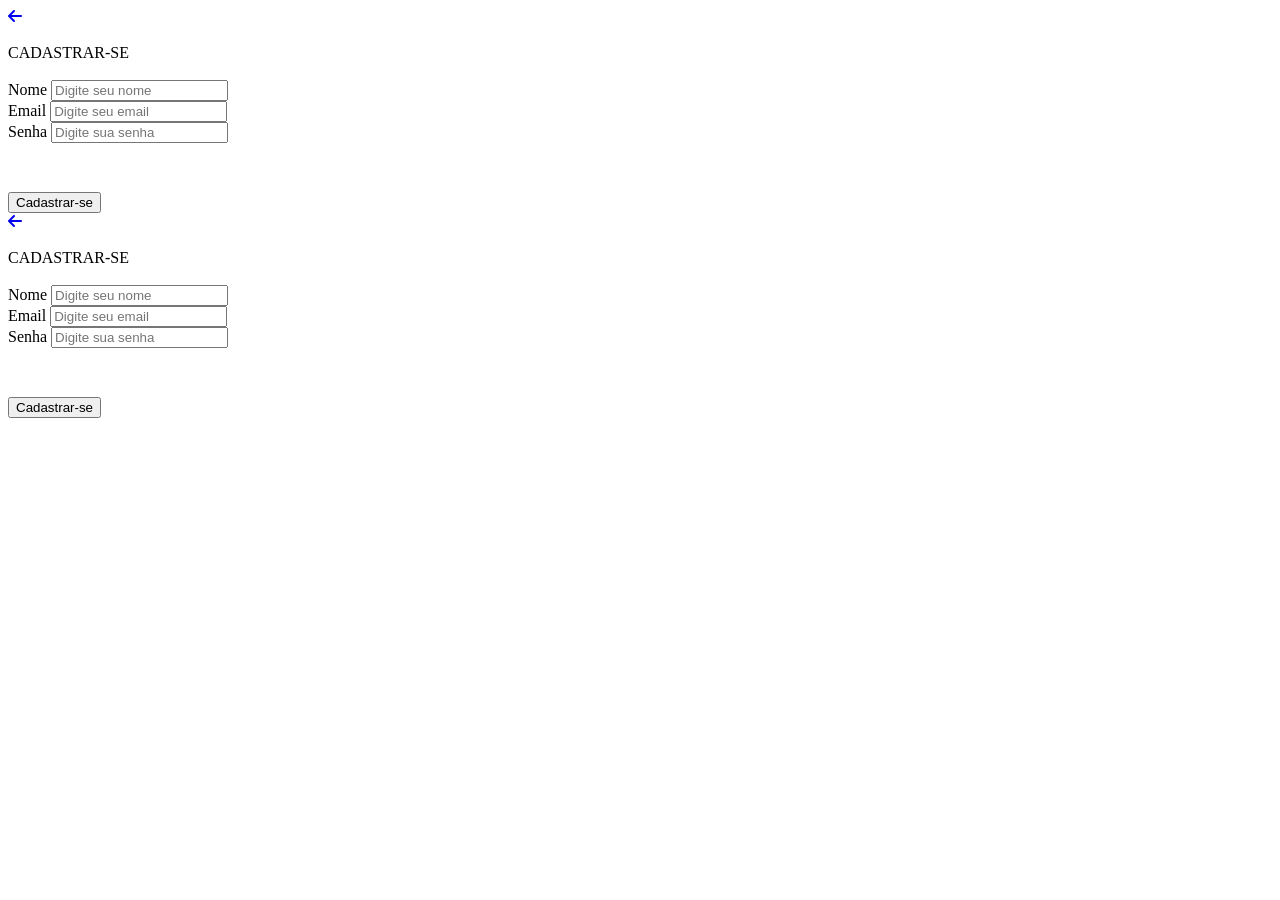
==== public/pages/cadastro.html @ 0e137619 "Add files via upload" ====
<!DOCTYPE html>
<html lang="pt-br">
<head>
  <meta charset="UTF-8">
  <title>Cadastro - Jogo da Forca</title>
  <link rel="stylesheet" href="https://cdnjs.cloudflare.com/ajax/libs/font-awesome/6.4.0/css/all.min.css">
  
  <link rel="stylesheet" href="/public/src/styles/cadastro.css">
  
  <style>
    @import url('https://fonts.googleapis.com/css2?family=Orbitron:wght@400..900&display=swap');
    
    /* Adicione este estilo para a mensagem de erro */
    .erro-texto {
      color: #ff5555;
      font-size: 0.9em;
      height: 20px;
      text-align: center;
    }
  </style>
</head>
<body>

  <header>
    <a href="/" class="btn-voltar">
      <i class="fa fa-arrow-left"></i>
    </a>
    <div class="icon-img">
      <img src="/assets/images/bob1.png" alt="">
    </div>
    <div class="fonte_titulo">CADASTRAR-SE</div>
    <div class="icon-img">
      <img src="/assets/images/patrick1.png" alt="">
    </div>
  </header>

  <form class="login-container" id="form-cadastro">

    <div class="form-group">
      <label for="nome">Nome</label>
      <input type="text" id="nome" name="username" placeholder="Digite seu nome" class="input-field" required>
    </div>

    <div class="form-group">
      <label for="email">Email</label>
      <input type="email" id="email" name="email" placeholder="Digite seu email" class="input-field" required>
    </div>

    <div class="form-group">
      <label for="senha">Senha</label>
      <input type="password" id="senha" name="password" placeholder="Digite sua senha" class="input-field" required>
    </div>

    <p id="mensagem-erro" class="erro-texto"></p>

    <button type="submit" class="login-button">Cadastrar-se</button>

  </form> 

  <script src="/public/src/js/cadastro.js"></script>
</body>

</html>
<!DOCTYPE html>
<html lang="pt-br">
<head>
  <meta charset="UTF-8">
  <title>Cadastro - Jogo da Forca</title>
  <link rel="stylesheet" href="https://cdnjs.cloudflare.com/ajax/libs/font-awesome/6.4.0/css/all.min.css">
  
  <link rel="stylesheet" href="/public/src/styles/cadastro.css">
  
  <style>
    @import url('https://fonts.googleapis.com/css2?family=Orbitron:wght@400..900&display=swap');
    
    /* Adicione este estilo para a mensagem de erro */
    .erro-texto {
      color: #ff5555;
      font-size: 0.9em;
      height: 20px;
      text-align: center;
    }
  </style>
</head>
<body>

  <header>
    <a href="menu.html" class="btn-voltar">
      <i class="fa fa-arrow-left"></i>
    </a>
    <div class="icon-img">
      <img src="/assets/images/bob1.png" alt="">
    </div>
    <div class="fonte_titulo">CADASTRAR-SE</div>
    <div class="icon-img">
      <img src="/assets/images/patrick1.png" alt="">
    </div>
  </header>

  <form class="login-container" id="form-cadastro">

    <div class="form-group">
      <label for="nome">Nome</label>
      <input type="text" id="nome" name="username" placeholder="Digite seu nome" class="input-field" required>
    </div>

    <div class="form-group">
      <label for="email">Email</label>
      <input type="email" id="email" name="email" placeholder="Digite seu email" class="input-field" required>
    </div>

    <div class="form-group">
      <label for="senha">Senha</label>
      <input type="password" id="senha" name="password" placeholder="Digite sua senha" class="input-field" required>
    </div>

    <p id="mensagem-erro" class="erro-texto"></p>

    <button type="submit" class="login-button">Cadastrar-se</button>

  </form> 

  <script src="/public/src/js/cadastro.js"></script>
</body>
</html>
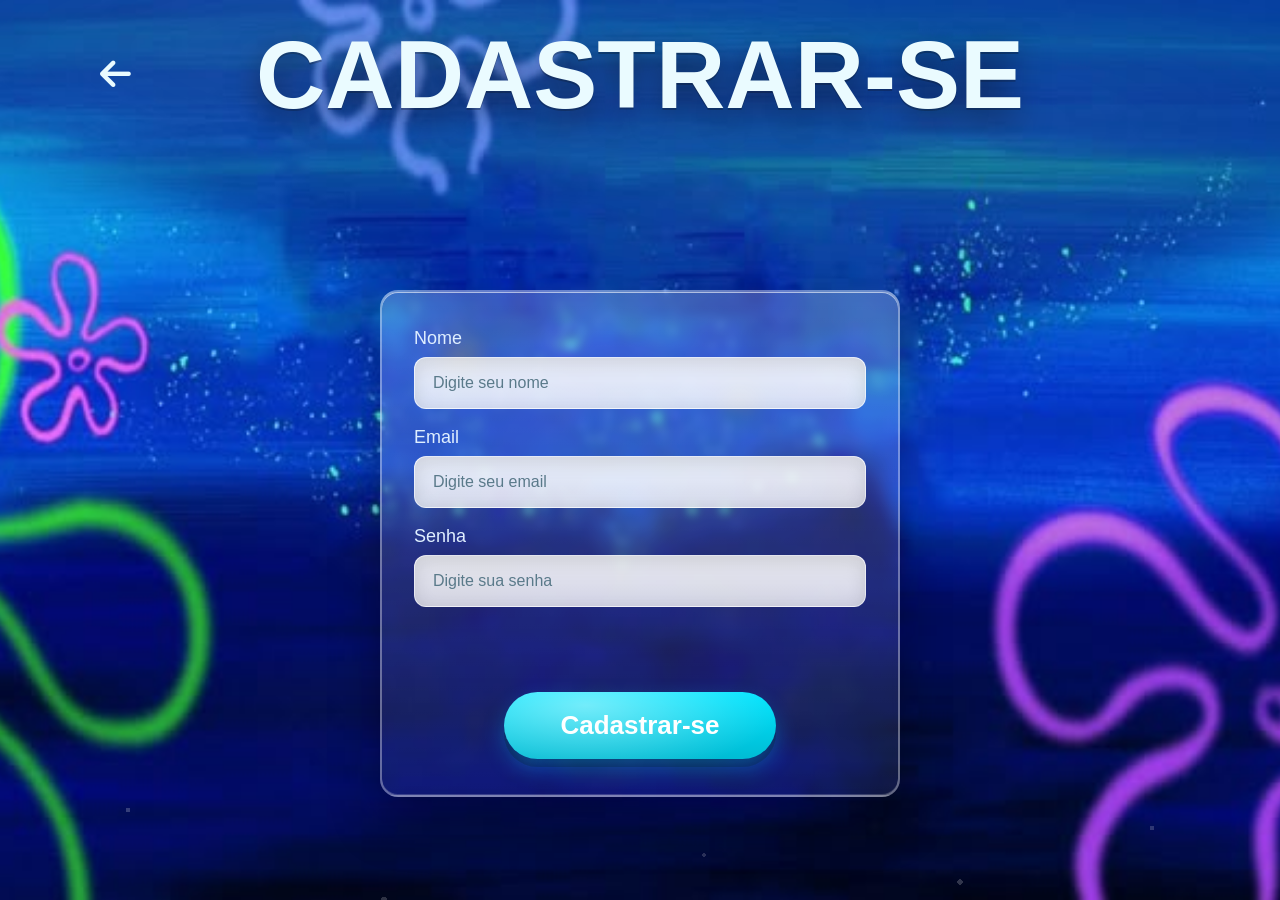
==== commit b569a3aa: "Update cadastro.html" ====
--- a/public/pages/cadastro.html
+++ b/public/pages/cadastro.html
@@ -61,65 +61,3 @@
 </body>
 
 </html>
-<!DOCTYPE html>
-<html lang="pt-br">
-<head>
-  <meta charset="UTF-8">
-  <title>Cadastro - Jogo da Forca</title>
-  <link rel="stylesheet" href="https://cdnjs.cloudflare.com/ajax/libs/font-awesome/6.4.0/css/all.min.css">
-  
-  <link rel="stylesheet" href="/public/src/styles/cadastro.css">
-  
-  <style>
-    @import url('https://fonts.googleapis.com/css2?family=Orbitron:wght@400..900&display=swap');
-    
-    /* Adicione este estilo para a mensagem de erro */
-    .erro-texto {
-      color: #ff5555;
-      font-size: 0.9em;
-      height: 20px;
-      text-align: center;
-    }
-  </style>
-</head>
-<body>
-
-  <header>
-    <a href="menu.html" class="btn-voltar">
-      <i class="fa fa-arrow-left"></i>
-    </a>
-    <div class="icon-img">
-      <img src="/assets/images/bob1.png" alt="">
-    </div>
-    <div class="fonte_titulo">CADASTRAR-SE</div>
-    <div class="icon-img">
-      <img src="/assets/images/patrick1.png" alt="">
-    </div>
-  </header>
-
-  <form class="login-container" id="form-cadastro">
-
-    <div class="form-group">
-      <label for="nome">Nome</label>
-      <input type="text" id="nome" name="username" placeholder="Digite seu nome" class="input-field" required>
-    </div>
-
-    <div class="form-group">
-      <label for="email">Email</label>
-      <input type="email" id="email" name="email" placeholder="Digite seu email" class="input-field" required>
-    </div>
-
-    <div class="form-group">
-      <label for="senha">Senha</label>
-      <input type="password" id="senha" name="password" placeholder="Digite sua senha" class="input-field" required>
-    </div>
-
-    <p id="mensagem-erro" class="erro-texto"></p>
-
-    <button type="submit" class="login-button">Cadastrar-se</button>
-
-  </form> 
-
-  <script src="/public/src/js/cadastro.js"></script>
-</body>
-</html>
--- a/public/src/styles/cadastro.css
+++ b/public/src/styles/cadastro.css
@@ -0,0 +1,188 @@
+/* =========================================
+   CADASTRO – Tema Aquário (HTML intacto)
+   ========================================= */
+
+:root{
+  --blue-deep: #0b1f2a;
+  --blue-mid:  #1e3c4b;
+  --blue-top:  #2a5f77;
+
+  --aqua:      #00E5FF;
+  --aqua-dark: #00bcd4;
+
+  --glass-brd: rgba(255,255,255,.35);
+  --shadow:    rgba(0,0,0,.35);
+}
+
+*{ box-sizing: border-box; }
+html, body{ height: 100%; }
+
+/* Fundo Aquário */
+body {
+  margin: 0;
+  padding: 0;
+  font-family: Arial, sans-serif;
+  color: white;
+  height: 100%;
+  overflow: hidden;
+  display: flex;
+  flex-direction: column;
+  align-items: center;
+
+  background: url("../../assets/images/background.png") center / cover no-repeat fixed;
+  position: relative;
+  overflow: hidden;
+}
+
+/* Luzes e bolhas */
+body::before{
+  content:"";
+  position: absolute;
+  inset: -10% -10% auto -10%;
+  height: 80%;
+  background:
+    radial-gradient(60% 40% at 30% 20%, rgba(255,255,255,.08), transparent 60%),
+    radial-gradient(60% 40% at 70% 30%, rgba(255,255,255,.06), transparent 60%);
+  mix-blend-mode: screen;
+  filter: blur(6px);
+  animation: drift 16s ease-in-out infinite alternate;
+  pointer-events: none;
+}
+body::after{
+  content:"";
+  position: absolute;
+  inset: 0;
+  background:
+    radial-gradient(6px 6px at 10% 90%, rgba(255,255,255,.35) 40%, transparent 41%) ,
+    radial-gradient(8px 8px at 30% 100%, rgba(255,255,255,.3) 40%, transparent 41%),
+    radial-gradient(5px 5px at 55% 95%, rgba(255,255,255,.28) 40%, transparent 41%),
+    radial-gradient(7px 7px at 75% 98%, rgba(255,255,255,.32) 40%, transparent 41%),
+    radial-gradient(6px 6px at 90% 92%, rgba(255,255,255,.3) 40%, transparent 41%);
+  background-repeat: no-repeat;
+  animation: bubbles 12s linear infinite;
+  opacity: .6;
+  pointer-events: none;
+}
+@keyframes drift {
+  0%   { transform: translateY(0) translateX(0) scale(1); }
+  100% { transform: translateY(8px) translateX(10px) scale(1.02); }
+}
+@keyframes bubbles {
+  0%   { background-position: 0 0, 0 0, 0 0, 0 0, 0 0; }
+  100% { background-position: 0 -120vh, 0 -110vh, 0 -115vh, 0 -130vh, 0 -125vh; }
+}
+
+/* Header */
+header {
+  width: 100%;
+  padding: 20px 0;
+  display: flex;
+  justify-content: center;
+  align-items: center;
+  gap: 20px;
+}
+
+.btn-voltar {
+  position: absolute;
+  left: 100px; /* menos agressivo (cabendo melhor em várias telas) */
+  font-size: 2.2rem;
+  color: #e9fbff;
+  text-decoration: none;
+  cursor: pointer;
+  transition: color 0.3s ease, transform .06s ease;
+}
+.btn-voltar:hover { color: #cfefff; transform: translateX(-1px); }
+
+.icon-img img {
+  width: 100px;
+  height: auto;
+  filter: drop-shadow(0 4px 10px rgba(0,0,0,.35));
+}
+.fonte_titulo {
+  font-family: "Orbitron", sans-serif;
+  font-weight: 700;
+  font-size: clamp(2rem, 8vw, 6rem);
+  text-align: center;
+  color: #e9fbff;
+  text-shadow:
+    0 2px 0 rgba(0,0,0,.25),
+    0 10px 30px rgba(0,0,0,.55);
+}
+
+/* Painel de vidro */
+.login-container {
+  padding: 36px 32px;
+  border-radius: 18px;
+  width: 90%;
+  max-width: 520px;
+  display: flex;
+  flex-direction: column;
+  align-items: center;
+  margin-top: 140px;
+
+  background:
+    linear-gradient(180deg, rgba(255,255,255,.22), rgba(255,255,255,.06));
+  border: 2px solid var(--glass-brd);
+  box-shadow:
+    0 24px 48px rgba(0,0,0,.38),
+    0 1px 0 rgba(255,255,255,.6) inset,
+    0 -1px 0 rgba(255,255,255,.18) inset;
+  backdrop-filter: blur(5px) saturate(1.05);
+  -webkit-backdrop-filter: blur(5px) saturate(1.05);
+}
+
+/* Formulário */
+.form-group {
+  width: 100%;
+  margin-bottom: 18px;
+  text-align: left;
+}
+.form-group label {
+  display: block;
+  margin-bottom: 8px;
+  font-size: 18px;
+  color: #dfefff;
+}
+.input-field {
+  width: 100%;
+  padding: 16px 18px;
+  border: 1px solid rgba(255,255,255,.35);
+  border-radius: 12px;
+  font-size: 16px;
+  color: #0b1f2a;
+  background: linear-gradient(180deg, rgba(255,255,255,.9), rgba(255,255,255,.8));
+  box-shadow: 0 6px 18px rgba(0,0,0,.12) inset;
+  outline: none;
+}
+.input-field::placeholder{ color: #5a7a8a; }
+.input-field:focus{
+  border-color: var(--aqua);
+  box-shadow: 0 0 0 3px rgba(0,229,255,.22);
+}
+
+/* Botão Cadastrar */
+.login-button {
+  background:
+    radial-gradient(120% 180% at 30% 20%, rgba(255,255,255,.45), rgba(255,255,255,.1) 45%, rgba(255,255,255,0) 60%),
+    linear-gradient(180deg, var(--aqua), var(--aqua-dark));
+  color: white;
+  border: none;
+  padding: 18px;
+  font-weight: 800;
+  width: clamp(260px, 60%, 360px);
+  border-radius: 50px;
+  font-size: 26px;
+  margin-top: 18px;
+  cursor: pointer;
+  box-shadow: 0 10px 22px rgba(0,229,255,.28), 0 8px 0 rgba(0,0,0,.25);
+}
+.login-button:hover{ filter: brightness(1.06); }
+.login-button:active{ transform: translateY(2px); }
+
+/* Responsivo */
+@media (max-width: 520px){
+  .login-container{ max-width: 94vw; padding: 28px 20px; }
+}
+@media (max-width: 380px){
+  .login-button{ width: 100%; font-size: 22px; }
+}
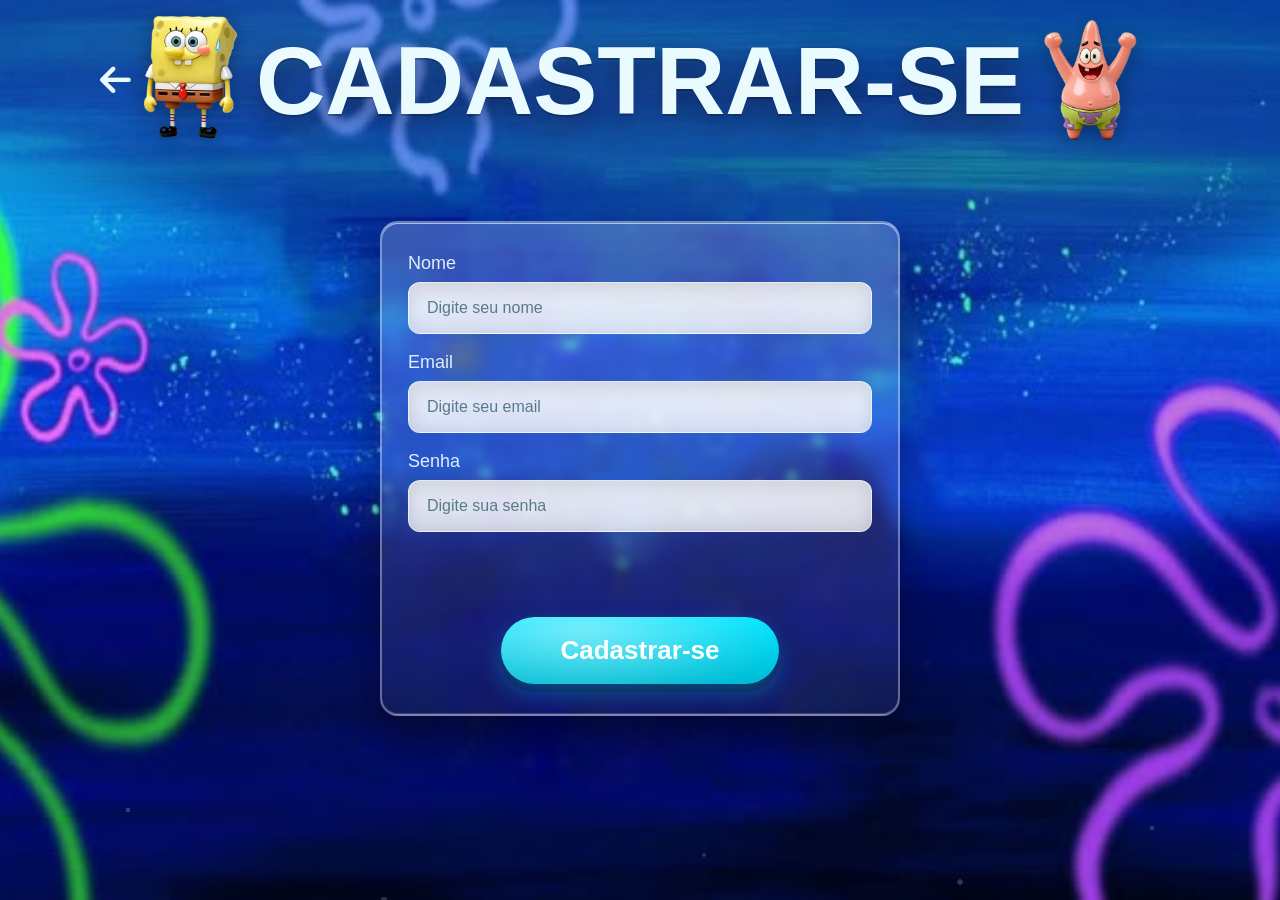
==== commit 2bd87dfd: "html e css" ====
--- a/public/pages/cadastro.html
+++ b/public/pages/cadastro.html
@@ -2,10 +2,11 @@
 <html lang="pt-br">
 <head>
   <meta charset="UTF-8">
+  <meta name="viewport" content="width=device-width, initial-scale=1">
   <title>Cadastro - Jogo da Forca</title>
   <link rel="stylesheet" href="https://cdnjs.cloudflare.com/ajax/libs/font-awesome/6.4.0/css/all.min.css">
   
-  <link rel="stylesheet" href="/public/src/styles/cadastro.css">
+  <link rel="stylesheet" href="../src/styles/cadastro.css">
   
   <style>
     @import url('https://fonts.googleapis.com/css2?family=Orbitron:wght@400..900&display=swap');
@@ -26,11 +27,11 @@
       <i class="fa fa-arrow-left"></i>
     </a>
     <div class="icon-img">
-      <img src="/assets/images/bob1.png" alt="">
+      <img src="../assets/images/bob1.png" alt="">
     </div>
     <div class="fonte_titulo">CADASTRAR-SE</div>
     <div class="icon-img">
-      <img src="/assets/images/patrick1.png" alt="">
+      <img src="../assets/images/patrick1.png" alt="">
     </div>
   </header>
 
--- a/public/src/styles/cadastro.css
+++ b/public/src/styles/cadastro.css
@@ -24,14 +24,13 @@
   font-family: Arial, sans-serif;
   color: white;
   height: 100%;
-  overflow: hidden;
+  overflow-x: hidden;
+  overflow-y: auto;
   display: flex;
   flex-direction: column;
   align-items: center;
-
   background: url("../../assets/images/background.png") center / cover no-repeat fixed;
   position: relative;
-  overflow: hidden;
 }
 
 /* Luzes e bolhas */
@@ -75,11 +74,11 @@
 /* Header */
 header {
   width: 100%;
-  padding: 20px 0;
+  padding: 12px 0;
   display: flex;
   justify-content: center;
   align-items: center;
-  gap: 20px;
+  gap: 16px;
 }
 
 .btn-voltar {
@@ -111,15 +110,14 @@
 
 /* Painel de vidro */
 .login-container {
-  padding: 36px 32px;
+  padding: 30px 26px;
   border-radius: 18px;
   width: 90%;
   max-width: 520px;
   display: flex;
   flex-direction: column;
   align-items: center;
-  margin-top: 140px;
-
+  margin-top: 60px;
   background:
     linear-gradient(180deg, rgba(255,255,255,.22), rgba(255,255,255,.06));
   border: 2px solid var(--glass-brd);
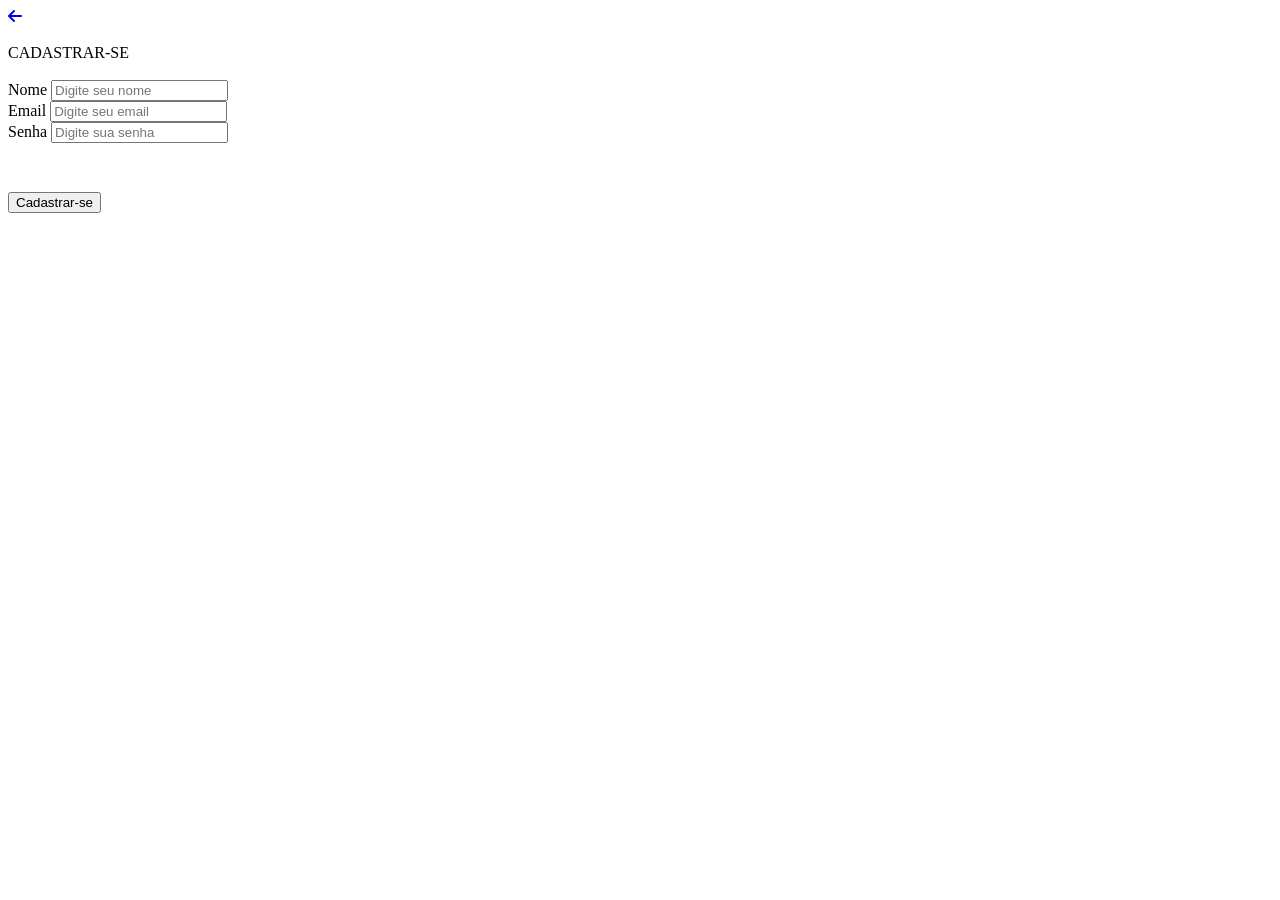
==== commit 1ef77cb2: "correcao" ====
--- a/public/pages/cadastro.html
+++ b/public/pages/cadastro.html
@@ -6,7 +6,7 @@
   <title>Cadastro - Jogo da Forca</title>
   <link rel="stylesheet" href="https://cdnjs.cloudflare.com/ajax/libs/font-awesome/6.4.0/css/all.min.css">
   
-  <link rel="stylesheet" href="../src/styles/cadastro.css">
+  <link rel="stylesheet" href="public/src/styles/cadastro.css">
   
   <style>
     @import url('https://fonts.googleapis.com/css2?family=Orbitron:wght@400..900&display=swap');
@@ -27,11 +27,11 @@
       <i class="fa fa-arrow-left"></i>
     </a>
     <div class="icon-img">
-      <img src="../assets/images/bob1.png" alt="">
+      <img src="public/assets/images/bob1.png" alt="">
     </div>
     <div class="fonte_titulo">CADASTRAR-SE</div>
     <div class="icon-img">
-      <img src="../assets/images/patrick1.png" alt="">
+      <img src="public/assets/images/patrick1.png" alt="">
     </div>
   </header>
 
@@ -58,7 +58,7 @@
 
   </form> 
 
-  <script src="/public/src/js/cadastro.js"></script>
+  <script src="public/src/js/cadastro.js"></script>
 </body>
 
 </html>
